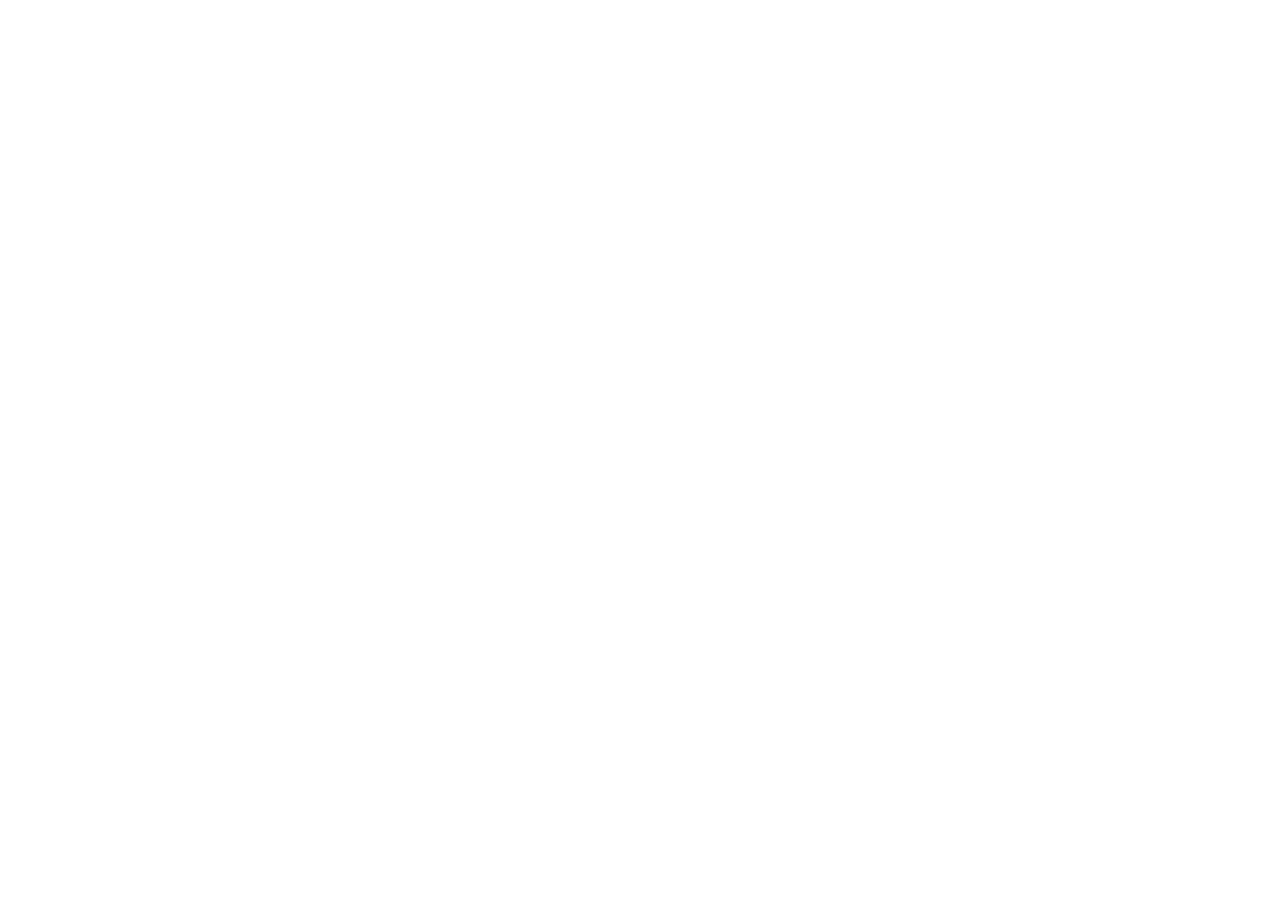
==== index.html @ 6102fb97 "first commit" ====
<!DOCTYPE html>
<html lang="en">
<head>
    <meta charset="UTF-8">
    <meta name="viewport" content="width=device-width, initial-scale=1.0">
    <title>Document</title>
    <link rel="stylesheet" href="style.css">
    <link rel="stylesheet" href="script.js">
</head>
<body>
    
</body>
</html>
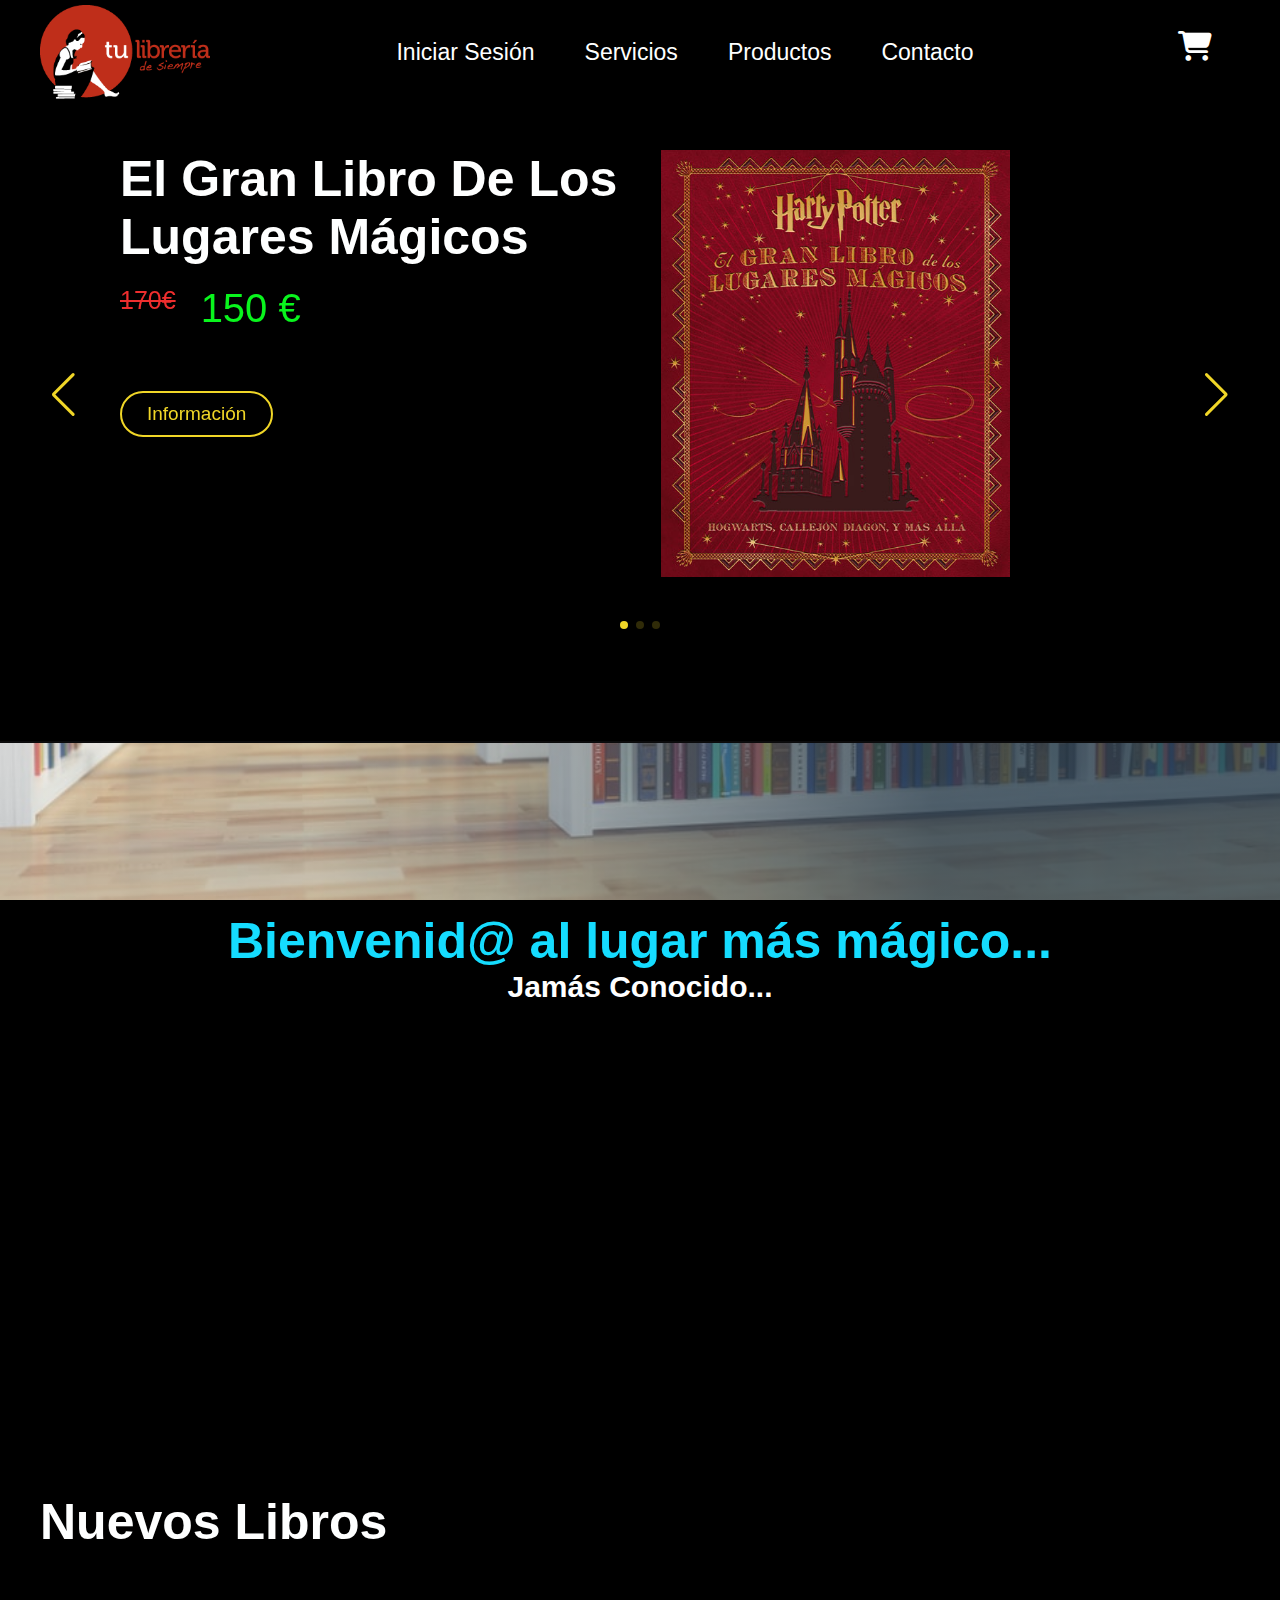
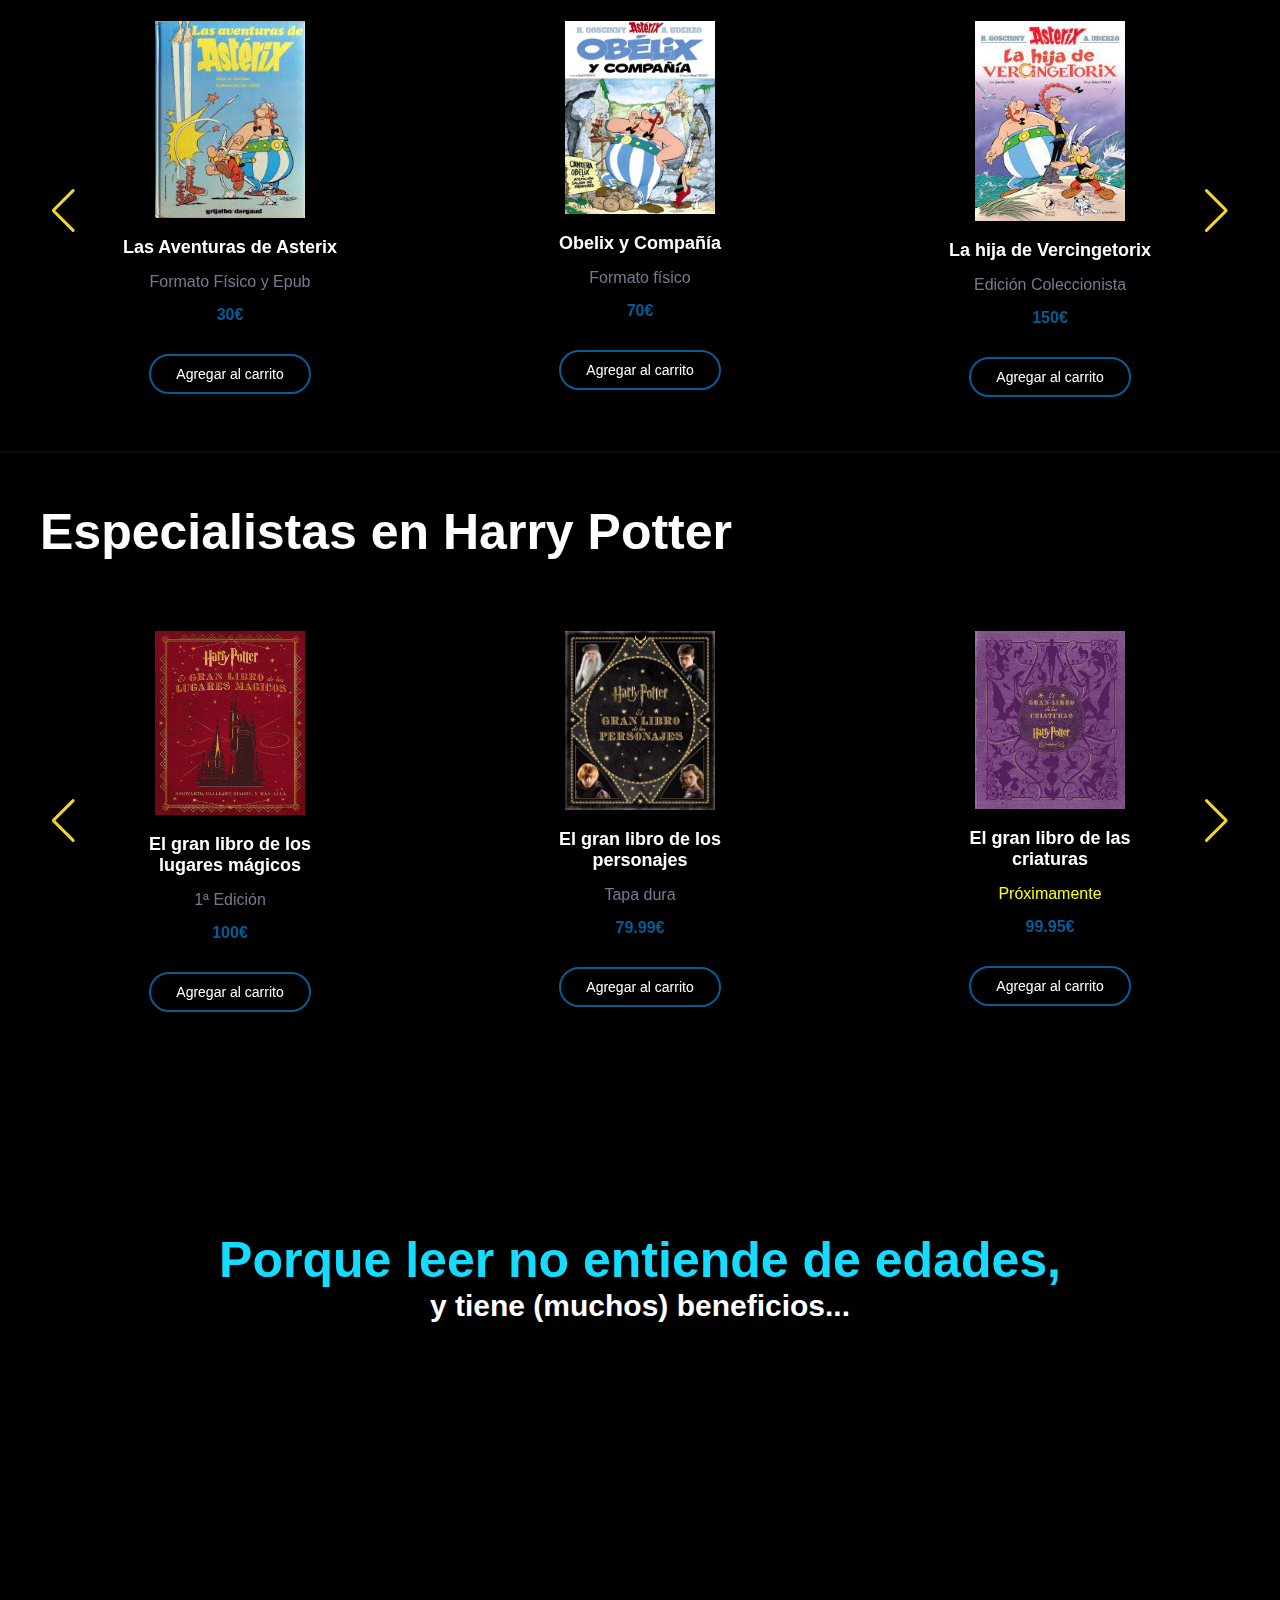
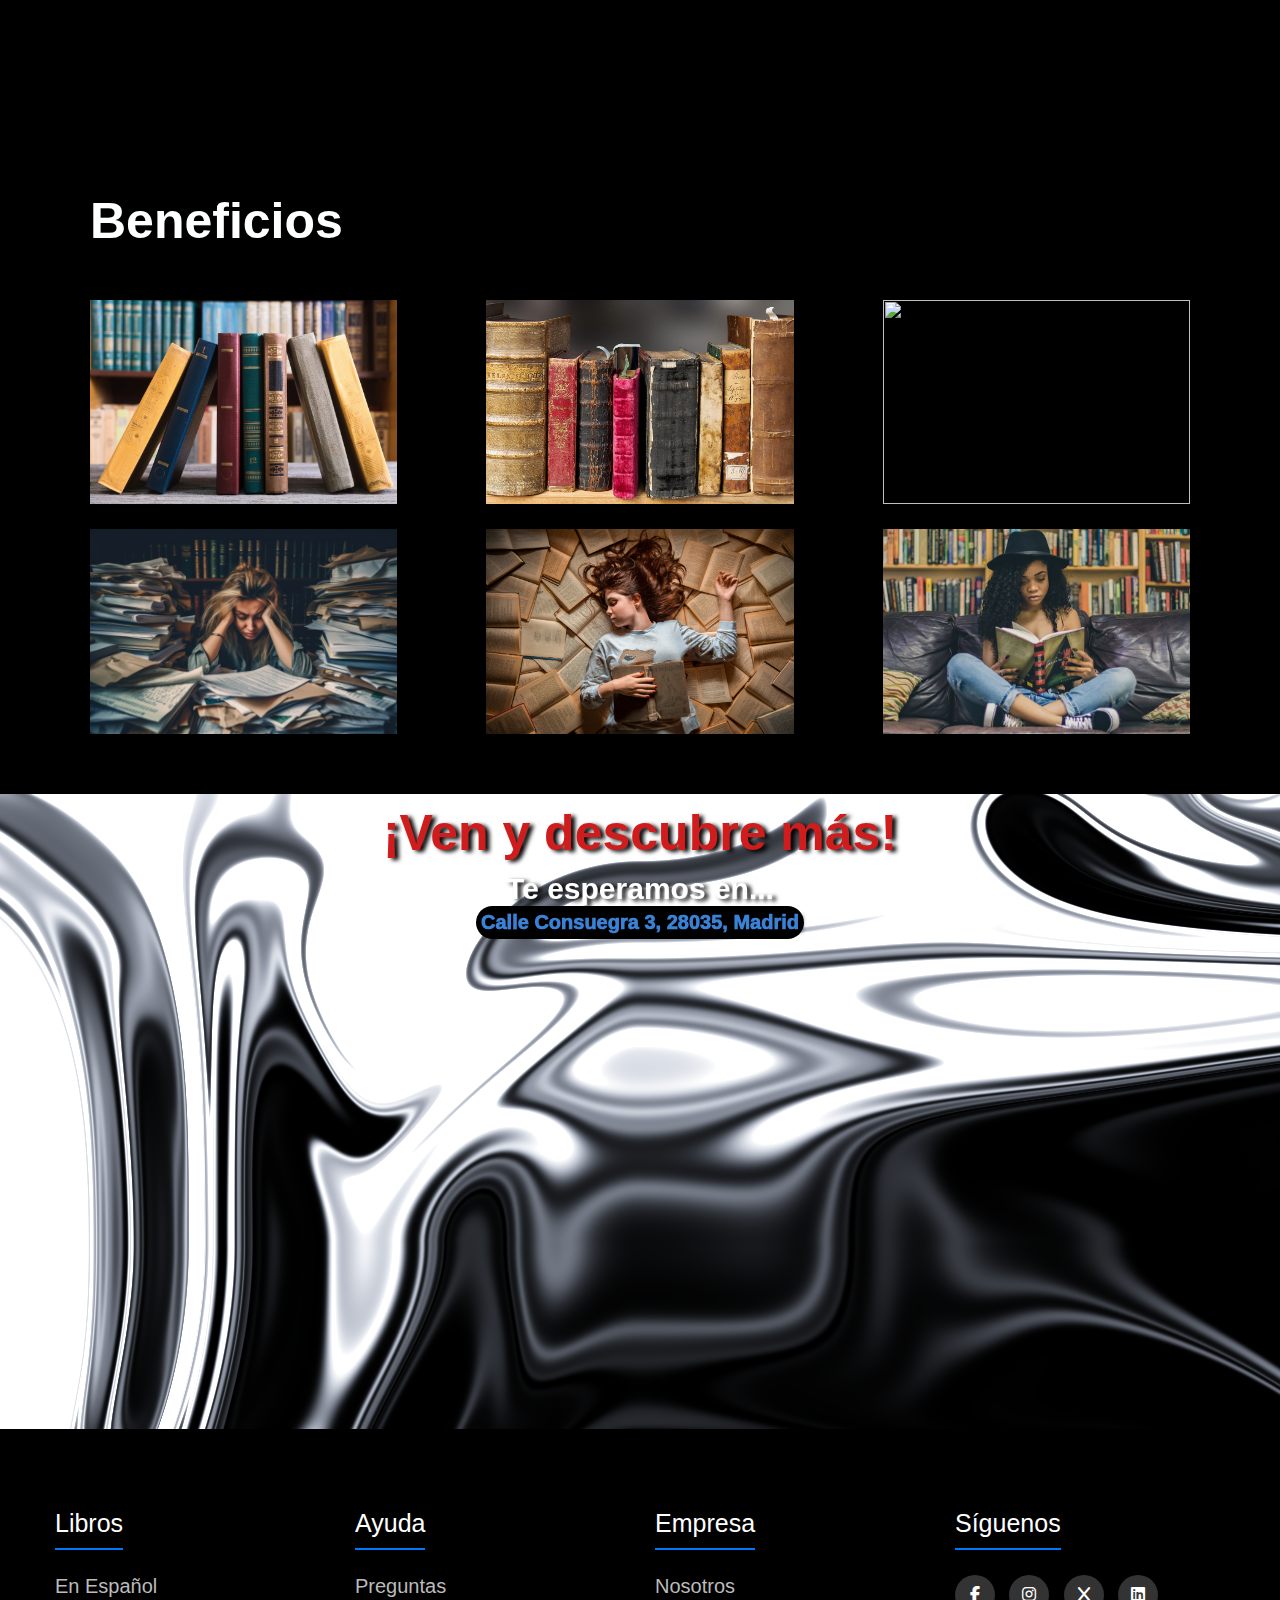
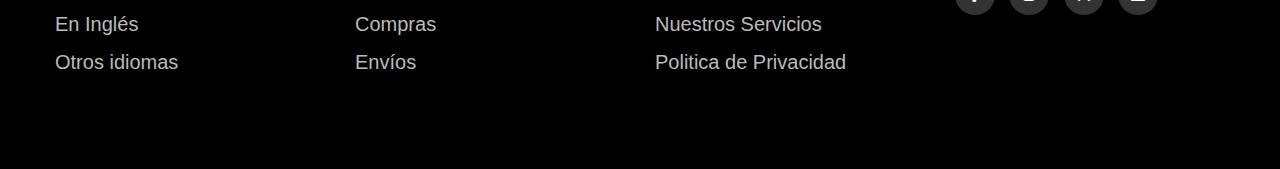
==== commit 2662c8ad: "ddddd" ====
--- a/index.html
+++ b/index.html
@@ -3,11 +3,352 @@
 <head>
     <meta charset="UTF-8">
     <meta name="viewport" content="width=device-width, initial-scale=1.0">
-    <title>Document</title>
+    <title>Página Web - Sergio Sanchez</title>
     <link rel="stylesheet" href="style.css">
-    <link rel="stylesheet" href="script.js">
+    <link rel="stylesheet" href="https://cdn.jsdelivr.net/npm/swiper/swiper-bundle.min.css">
+    <link rel="stylesheet" href="https://fonts.googleapis.com/css2?family=Open+Sans:wght@300;400;600;700;800&display=swap">
+    <link rel="stylesheet" href="https://cdnjs.cloudflare.com/ajax/libs/font-awesome/6.2.1/css/all.min.css">
+    <script src="https://cdn.jsdelivr.net/npm/swiper/swiper-bundle.min.js"></script>
 </head>
+
+
 <body>
-    
+    <header class="header">
+        <div class="menu container">
+            <a href="tienda.html" class="logo">
+                <img src="images/logo.png" alt="">
+            </a>
+            <input type="checkbox" id="menu"/>
+            <label for="menu"><img src="images/menu.png" class="menu-icono" alt=""></label>
+            <nav class="navbar">
+                <ul>
+                    <li><a href="login_y_register_FUNCIONANDO/login_o_register.php">Iniciar Sesión</a></li>
+                    <li><a href="tienda.html">Servicios</a></li>
+                    <li><a href="tienda.html">Productos</a></li>
+                    <li><a href="tienda.html">Contacto</a></li>
+                </ul>
+            </nav>
+            <div>
+                <ul>
+                    <li class="submenu">
+                        <a href="tienda.html" class="img-carrito">
+                            <i class="fas fa-shopping-cart"></i>
+                        </a>                          
+                        <div id="carrito">
+                            <table id="lista-carrito">
+                                <thead>
+                                    <p class="titulo-carrito">Productos agregados al carrito: </p>
+                                    <tr>
+                                        <th></th>
+                                    </tr>
+                                </thead>
+                                <tbody></tbody>
+                            </table>
+                                <a href="#" id="vaciar-carrito" class="btn-4">Vaciar Carrito</a>
+                                <a href="pagar.html" id="comprar-ahora" class="btn-5">Comprar Ahora</a>
+                        </div>
+                    </li>
+                </ul>
+            </div>
+        </div>
+        <div class="header-content container">
+            <div class="swiper mySwiper-1">
+                <div class="swiper-wrapper">
+                    <div class="swiper-slide">
+                        <div class="header-info">
+                            <div class="header-txt">
+                                <h1>El gran Libro de los lugares mágicos</h1>
+                                <div class="prices">
+                                    <p class="price-1">170€</p>
+                                    <p class="price-2">150 €</p>
+                                </div>
+                                <a href="tienda.html" class="btn-1">Información</a>
+                            </div>
+                            <div class="header-img">
+                                <img src="images/libro1.jpeg" alt="">
+                            </div>
+                        </div>
+                    </div>
+                    <div class="swiper-slide">
+                        <div class="header-info">
+                            <div class="header-txt">
+                                <h1>¿Lo sabes todo de Harry Potter?</h1>
+                                <div class="prices">
+                                    <p class="price-1">57€</p>
+                                    <p class="price-2">49.99 €</p>
+                                </div>
+                                <a href="tienda.html" class="btn-1">Información</a>
+                            </div>
+                            <div class="header-img">
+                                <img src="images/libro4.jpeg" alt="">
+                            </div>
+                        </div>
+                    </div>
+                    <div class="swiper-slide">
+                        <div class="header-info">
+                            <div class="header-txt">
+                                <h1>El gran libro de las criaturas</h1>
+                                <div class="prices">
+                                    <p class="price-1">75€</p>
+                                    <p class="price-2">65 €</p>
+                                </div>
+                                <a href="tienda.html" class="btn-1">Información</a>
+                            </div>
+                            <div class="header-img">
+                                <img src="images/libro3.jpeg" alt="">
+                            </div>
+                        </div>
+                    </div>
+                </div>
+                <div class="swiper-button-next"></div>
+                <div class="swiper-button-prev"></div>
+                <div class="swiper-pagination"></div>
+            </div>
+        </div>
+    </header>
+    <hr>
+    <main>
+        <section class="section4">
+            <div class="textos-section4">
+                <h1>Bienvenid@ al lugar más mágico...</h1>
+                <h2>Jamás Conocido...</h2>
+            </div>
+            <div class="wave" style="height: 150px; overflow: hidden;">
+                <svg viewBox="0 0 500 150" preserveAspectRatio="none"
+                    style="height: 100%; width: 100%;">
+                    <path d="M0.00,49.98 C150.00,150.00 349.20,-50.00 500.00,49.98 L500.00,150.00 L0.00,150.00 Z"
+                        style="stroke: none; fill: #000000;">
+                    </path>
+                </svg>
+            </div>
+        </section>
+        <section class="products container" id="lista-2">
+            <h2>Nuevos Libros</h2>
+            <div class="swiper mySwiper-2">
+                <div class="swiper-wrapper">
+                    <div class="swiper-slide">
+                        <div class="product">
+                            <img src="images/libro5.jpg" alt="">
+                            <div class="product-txt">
+                                <h3>Las Aventuras de Asterix</h3>
+                                <p>Formato Físico y Epub</p>
+                                <p class="precio" >30€</p>
+                                <a href="#" class="agregar-carrito btn-3" data-id="5" >Agregar al carrito</a>
+                            </div>
+                        </div>
+                    </div>
+                    <div class="swiper-slide">
+                        <div class="product">
+                            <img src="images/libro6.jpg" alt="">
+                            <div class="product-txt">
+                                <h3>Obelix y Compañía</h3>
+                                <p>Formato físico</p>
+                                <p class="precio" >70€</p>
+                                <a href="#" class="agregar-carrito btn-3" data-id="6" >Agregar al carrito</a>
+                            </div>
+                        </div>
+                    </div>
+                    <div class="swiper-slide">
+                        <div class="product">
+                            <img src="images/libro7.jpg" alt="">
+                            <div class="product-txt">
+                                <h3>La hija de Vercingetorix</h3>
+                                <p>Edición Coleccionista</p>
+                                <p class="precio" >150€</p>
+                                <a href="#" class="agregar-carrito btn-3" data-id="7" >Agregar al carrito</a>
+                            </div>
+                        </div>
+                    </div>
+                    <div class="swiper-slide">
+                        <div class="product">
+                            <img src="images/libro8.jpg" alt="">
+                            <div class="product-txt">
+                                <h3>Asterix en Hispania</h3>
+                                <p style="color: red !important;">Agotado</p>
+                                <p class="precio" > 10€ </p>
+                                <a href="#" class="agregar-carrito btn-3" data-id="8" >Agregar al carrito</a>
+                            </div>
+                        </div>
+                    </div>
+                </div>
+                <div class="swiper-button-next"></div>
+                <div class="swiper-button-prev"></div>
+            </div>
+        </section>  
+        <hr>
+        <section class="products container" id="lista-3">
+            <h2>Especialistas en Harry Potter </h2>
+            <div class="swiper mySwiper-2">
+                <div class="swiper-wrapper">
+                    <div class="swiper-slide">
+                        <div class="product">
+                            <img src="images/libro1.jpeg" alt="">
+                            <div class="product-txt">
+                                <h3>El gran libro de los lugares mágicos</h3>
+                                <p>1ª Edición</p>
+                                <p class="precio" >100€</p>
+                                <a href="#" class="agregar-carrito btn-3" data-id="9" >Agregar al carrito</a>
+                            </div>
+                        </div>
+                    </div>
+                    <div class="swiper-slide">
+                        <div class="product">
+                            <img src="images/libro2.jpeg" alt="">
+                            <div class="product-txt">
+                                <h3>El gran libro de los personajes</h3>
+                                <p>Tapa dura</p>
+                                <p class="precio" >79.99€</p>
+                                <a href="#" class="agregar-carrito btn-3" data-id="10" >Agregar al carrito</a>
+                            </div>
+                        </div>
+                    </div>
+                    <div class="swiper-slide">
+                        <div class="product">
+                            <img src="images/libro3.jpeg" alt="">
+                            <div class="product-txt">
+                                <h3>El gran libro de las criaturas</h3>
+                                <p style="color: yellow;">Próximamente</p>
+                                <p class="precio" >99.95€</p>
+                                <a href="#" class="agregar-carrito btn-3" data-id="11" >Agregar al carrito</a>
+                            </div>
+                        </div>
+                    </div>
+                    <div class="swiper-slide">
+                        <div class="product">
+                            <img src="images/libro4.jpeg" alt="">
+                            <div class="product-txt">
+                                <h3>¿Lo sabes todo de Harry Potter?</h3>
+                                <p>Para toda la familia</p>
+                                <p class="precio" >49.95€</p>
+                                <a href="#" class="agregar-carrito btn-3" data-id="12" >Agregar al carrito</a>
+                            </div>
+                        </div>
+                    </div>
+                </div>
+                <div class="swiper-button-next"></div>
+                <div class="swiper-button-prev"></div>
+            </div>
+        </section>  
+        <section class="section4">
+            <div class="textos-section4">
+                <h1>Porque leer no entiende de edades,</h1>
+                <h2>y tiene (muchos)  beneficios...</h2>
+            </div>
+            <div class="wave" style="height: 150px; overflow: hidden;">
+                <svg viewBox="0 0 500 150" preserveAspectRatio="none"
+                    style="height: 100%; width: 100%;">
+                    <path d="M0.00,49.98 C150.00,150.00 349.20,-50.00 500.00,49.98 L500.00,150.00 L0.00,150.00 Z"
+                        style="stroke: none; fill: #000000;">
+                    </path>
+                </svg>
+            </div>
+        </section>
+        <section class="portafolio">
+            <h2>Beneficios</h2>
+            <div class="galeria-port">
+                <div class="imagen-port">
+                    <img src="images/descarga5.jpg" alt="">
+                    <div class="hover-galeria">
+                        <img src="images/icono1.png" alt="">
+                        <p>Más Cultura</p>
+                    </div>
+                </div>
+                <div class="imagen-port">
+                    <img src="images/descarga2.jpg" alt="">
+                    <div class="hover-galeria">
+                        <img src="images/icono1.png" alt="">
+                        <p>Más Vocabulario</p>
+                    </div>
+                </div>
+                <div class="imagen-port">
+                    <img src="images/descarga3.jpg" alt="">
+                    <div class="hover-galeria">
+                        <img src="images/icono1.png" alt="">
+                        <p>Mayor Comprensión</p>
+                    </div>
+                </div>
+            </div>
+        </section>
+        <section class="portafolio2">
+            <div class="galeria-port2">
+                <div class="imagen-port2">
+                    <img src="images/descarga4.jpg" alt="">
+                    <div class="hover-galeria2">
+                        <img src="images/icono1.png" alt="">
+                        <p>Reducción de estrés</p>
+                    </div>
+                </div>
+                <div class="imagen-port2">
+                    <img src="images/descarga.jpeg" alt="">
+                    <div class="hover-galeria2">
+                        <img src="images/icono1.png" alt="">
+                        <p>Mayor imaginacion</p>
+                    </div>
+                </div>
+                <div class="imagen-port2">
+                    <img src="images/descarga6.jpg" alt="">
+                    <div class="hover-galeria2">
+                        <img src="images/icono1.png" alt="">
+                        <p>Apoyo a la cultura</p>
+                    </div>
+                </div>
+            </div>
+        </section>
+        <div id="animated-section">
+            <section class="section8">
+                <div class="content">
+                    <h1>¡Ven y descubre más!</h1>
+                    <h2>Te esperamos en...</h2>
+                    <h3 class="address">Calle Consuegra 3, 28035, Madrid</h3>
+                    <div class="mapa">
+                        <iframe src="https://www.google.com/maps/embed?pb=!1m18!1m12!1m3!1d3035.020749417176!2d-3.6791206245919152!3d40.47480597143029!2m3!1f0!2f0!3f0!3m2!1i1024!2i768!4f13.1!3m3!1m2!1s0xd4229475fc7e749%3A0x71a6fb4707b13a23!2sC.%20Consuegra%2C%203%2C%2028036%20Madrid!5e0!3m2!1ses!2ses!4v1695728533271!5m2!1ses!2ses" 
+                            width="600" height="450" style="border:0;" allowfullscreen="" loading="lazy" referrerpolicy="no-referrer-when-downgrade">
+                        </iframe>
+                    </div>
+                </div>
+            </section>
+        </div>  
+    </main>
+    <footer class="footer">
+        <div class="container">
+            <div class="footer-row">
+                <div class="footer-links">
+                    <h4>Libros</h4>
+                    <ul>
+                        <li><a href="tienda.html">En Español</a></li>
+                        <li><a href="tienda.html">En Inglés</a></li>
+                        <li><a href="tienda.html">Otros idiomas</a></li>
+                    </ul>
+                </div>
+                <div class="footer-links"">
+                    <h4>Ayuda</h4>
+                    <ul>
+                        <li><a href="tienda.html">Preguntas</a></li>
+                        <li><a href="tienda.html">Compras</a></li>
+                        <li><a href="tienda.html">Envíos</a></li>
+                    </ul>
+                </div>
+                <div class="footer-links">
+                    <h4>Empresa</h4>
+                    <ul>
+                        <li><a href="tienda.html">Nosotros</a></li>
+                        <li><a href="tienda.html">Nuestros Servicios</a></li>
+                        <li><a href="tienda.html">Politica de Privacidad</a></li>
+                    </ul>
+                </div>
+                <div class="footer-links social-links">
+                    <h4>Síguenos</h4>
+                    <div>
+                        <a href="https://www.instagram.com/ssanchez_dlp/"><i class="fab fa-facebook-f"></i></a>
+                        <a href="https://www.instagram.com/ssanchez_dlp/"><i class="fab fa-instagram"></i></a>
+                        <a href="https://www.linkedin.com/in/sergio-s%C3%A1nchez-de-la-pe%C3%B1a-3b475a202/"><i class="fab fa-x"></i></a>
+                        <a href="https://www.linkedin.com/in/sergio-s%C3%A1nchez-de-la-pe%C3%B1a-3b475a202/"><i class="fab fa-linkedin"></i></a>
+                    </div>
+                </div>
+            </div>
+        </div>
+    </footer>
+    <script src="https://cdn.jsdelivr.net/npm/swiper/swiper-bundle.min.js"></script>
+    <script src="script.js"></script>
 </body>
 </html>--- a/style.css
+++ b/style.css
@@ -0,0 +1,851 @@
+*{
+    margin: 0;
+    padding: 0;
+    box-sizing: border-box;
+    text-decoration: none;
+    list-style: none;
+}
+
+body{
+    background-color: #000000;
+    font-family: 'Poppins', sans-serif;
+}
+
+.container{
+    max-width: 1200px;
+    margin: 0 auto;
+}
+
+.header{
+    display: flex;
+    align-items: center;
+    min-height: 70vh;
+}
+
+.logo img{
+    width: 170px;
+    height: auto;
+    padding-top: 5px;
+}
+
+
+.swiper-slide{
+    padding: 0 80px 0 80px;
+    display: flex;
+    justify-content: center;
+    align-items: center;
+}
+
+.swiper-button-prev::after{
+    font-size: 25px;
+}
+
+.swiper-button-next::after{
+    font-size: 25px;
+}
+
+.swiper-button-prev{
+    color: #f0d627 !important;
+}
+
+.swiper-button-next{
+    color: #f0d627 !important;
+}
+
+.swiper-pagination-bullet{
+    background-color: #f0d627 !important;
+    opacity: 1;
+}
+
+
+.menu{
+    position: absolute;
+    top: 0;
+    left: 0;
+    right: 0;
+    display: flex;
+    align-items: center;
+    justify-content: space-between;
+    z-index: 1000;
+}
+
+
+.logo{
+    font-size: 25px;
+    color: #7270EC;
+    text-transform: uppercase;
+    font-weight: 800;
+}
+
+.menu .navbar ul li {
+    position: relative;
+    float: left;
+}
+
+
+.menu .navbar ul li a {
+    font-size: 23px;
+    padding: 25px;
+    color: #FEFFFF;
+    text-decoration: none;
+    position: relative;
+}
+
+.navbar ul li a::before{
+    content: "";
+    position: absolute;
+    left: 0;
+    bottom: -1px;
+    width: 0;
+    height: 2px;
+    background-color:#f0d627;
+    transition: width 0.3s ease-out;
+}
+
+.navbar a:hover::before{
+    width: 100%;
+}
+
+
+.menu .navbar ul li a:hover{
+    color: #f0d627;
+    margin-left: 6px;
+}
+
+
+#menu{
+    display: none;
+}
+
+
+.menu-icono{
+    width: 25px;
+}
+
+.menu label{
+    cursor: pointer;
+    display: none;
+}
+
+.submenu{
+    position: relative;
+}
+
+.submenu #carrito{
+    display: none;
+}
+
+.submenu:hover #carrito{
+    display: block;
+    position: absolute;
+    right: 0;
+    backdrop-filter: blur(10px);
+    top: 100%;
+    z-index: 1;
+    background-color: #4E4B5076;
+    padding: 20px;
+    min-width: 400px;
+}
+
+#img-carrito{
+    cursor: pointer;
+}
+
+
+
+.img-carrito{
+    display: inline-block;
+    font-size: 30px;
+    min-height: 70px;
+    width: 70px;
+    line-height: 70px;
+    background-color: #00000033;
+    margin: 0 10px 10px 0;
+    text-align: center;
+    border-radius: 50%;
+    color: white;
+    transition: all 0.25s ease;
+}
+
+.img-carrito:hover{
+    background-color: #f0d627;
+    color: #000000;
+}
+
+
+
+
+table{
+    width: 100%;
+}
+
+th, td{
+    color: #FEFFFF;
+}
+
+.titulo-carrito{
+    color: #FEFFFF;
+    font-weight: 600;
+}
+
+.borrar{
+    background-color: #e54d4d;
+    border-radius: 50px;
+    padding: 5px 10px;
+    text-decoration: none;
+    color: #FEFFFF;
+    font-weight: 600;
+}
+
+.borrar:hover{
+    color: #e54d4d;
+    background-color: #FEFFFF;
+    cursor: pointer;
+}
+
+.header-content{
+    padding: 150px 0 100px 0;
+}
+
+.header-info{
+    display: flex;
+    justify-content: space-between;
+}
+
+.header-txt{
+    width: 48%;
+}
+
+.header-img{
+    width: 48%;
+}
+
+.header-img img {
+    max-width: 70%; 
+    padding-bottom: 60px;
+    height: auto; 
+}
+
+.header-txt h1{
+    font-size: 50px;
+    color: #FEFFFF;
+    text-transform: capitalize;
+}
+
+.prices{
+    display: flex;
+    margin: 20px 0;
+}
+
+.price-1{
+    font-size: 25px;
+    color: #ef2e2e;
+    text-decoration: line-through;
+    margin-right: 25px;
+}
+
+
+.price-2{
+    font-size: 40px;
+    color: #09f51d !important;
+}
+
+.btn-1{
+    display: inline-block;
+    background-color: #000000;
+    color: #f0d627;
+    font-size: 19px;
+    padding: 10px 25px;
+    border-radius: 25px;
+    margin-top: 40px;
+    border: 2px solid #f0d627;
+}
+
+.btn-1:hover{
+    background-color: #f0d627;
+    color: #000000;
+}
+
+
+
+hr{
+
+    border: 1px solid #7A7B8F16;
+}
+
+.promos{
+    padding: 50px 0;
+    text-align: center;
+}
+
+.promos h2{
+    font-size: 50px;
+    color: #FEFFFF;
+    margin-bottom: 35px;
+}
+
+.products{
+    padding: 50px 0;
+}
+
+.products h2{
+    font-size: 50px;
+    color: #FEFFFF;
+    margin-bottom: 70px;
+}
+
+.product{
+    text-align: center;
+}
+
+.product img{
+    width: 150px;
+    margin-bottom: 15px;
+}
+
+.product-txt h3{
+    font-size: 18px;
+    color: #FEFFFF;
+    margin-bottom: 15px;
+}
+
+.product-txt p{
+    color: #747B8F;
+    font-size: 16px;
+    margin-bottom: 15px;
+}
+
+.precio{
+    color: #065c95 !important;
+    font-weight: 600;
+}
+
+.btn-3{
+    display: inline-block;
+    padding: 10px 25px;
+    font-size: 14px;
+    color:#FEFFFF;
+    border: 2px solid #065c95;
+    border-radius: 25px;
+    margin-top: 15px;
+    
+}
+
+.btn-3:hover{
+    background-color: #065c95;
+    
+    
+
+}
+
+.btn-4{
+    display: inline-block;
+    padding: 10px 25px;
+    font-size: 14px;
+    color:#FEFFFF;
+    border: 1px solid #FEFFFF;
+    border-radius: 25px;
+    margin-top: 15px;
+    
+}
+
+.btn-4:hover{
+    background-color: #e54d4d ;
+}
+
+.btn-5{
+    display: inline-block;
+    padding: 10px 25px;
+    font-size: 14px;
+    color:#FEFFFF;
+    border: 1px solid #FEFFFF;
+    border-radius: 25px;
+    margin-top: 15px;
+    margin-left: 73px;
+}
+
+.btn-5:hover{
+    background-color:#24b730 ;
+}
+
+
+
+
+@media(max-width:991px){
+    .menu{
+        padding: 20px;
+    }
+
+    .menu label{
+        display: initial;
+    }
+
+    .menu .navbar{
+        position: absolute;
+        top: 100%;
+        left: 0;
+        right: 0;
+        background-color: #181818;
+        display: none;
+    }
+
+    .menu .navbar ul li{
+        width: 100%;
+    }
+
+    #menu:checked ~ .navbar{
+        display: initial;
+    }
+
+    .logo{
+        display: none;
+    }
+
+    .submenu:hover #carrito{
+        min-width: 100%;
+    }
+
+    .mySwiper-1{
+        width: 300px;
+    }
+
+    .swiper-slide{
+        padding: 0 30px 50px 30px;
+    }
+
+    .header-content{
+        padding: 100px 0 0 0;
+    }
+
+    .header-info{
+        padding: 0;
+        flex-direction: column;
+        text-align: center;
+    }
+
+    .header-txt{
+        width: 100%;
+    }
+
+    .header.txt h1{
+        font-size: 40px;
+    }
+
+    .header-img{
+        width: 100%;
+    }
+
+    .header-img img{
+        width: 200px;
+    }
+
+    .prices{
+        flex-direction: column;
+    }
+    
+    .price-1{
+        margin: 0;
+    }
+
+    .btn-1{
+        margin: 20px 0;
+    }
+    
+    .promos{
+        padding: 30px;
+    }
+        
+    .promos h2{
+        font-size: 40pX;
+        margin-bottom: 0;
+    }
+    
+    .products{
+        padding: 30px;
+    }
+
+    products h2{
+        font-size: 40px;
+        margin-bottom: 40px;
+    }
+
+    #vaciar-carrito,
+    #comprar-ahora {
+        display: inline-block;
+        margin-left: 0; 
+    }
+}
+
+
+
+
+
+
+
+
+
+
+
+.section4{
+    width: 100%;
+    height: 700px;
+    background: #0077ff; 
+    background: -webkit-linear-gradient(90deg, rgba(215, 210, 204, 0.3) 25%, rgba(48, 67, 82, 0.8) 73%), url(images/biblioteca.jpg);
+    background: linear-gradient(90deg, rgba(215, 210, 204, 0.3) 25%, rgba(48, 67, 82, 0.8) 73%), url(images/biblioteca.jpg);
+    background-size: cover;
+    background-attachment: fixed;
+    position: relative;
+}
+
+
+.textos-section4{
+    display: flex;
+    height: 430px;
+    width: 100%;
+    align-items: center;
+    justify-content: center;
+    flex-direction: column;
+    text-align: center;
+}
+
+.textos-section4 h1{
+    font-size: 50px;
+    color: #15dcff;
+    text-shadow: 4px 2px 4px rgba(0, 0, 0, 1);
+}
+
+.textos-section4 h2{
+    font-size: 30px;
+    font-weight: 6000;
+    color: #ffffff;
+    text-shadow: 4px 2px 4px rgba(0, 0, 0, 2);
+}
+
+
+.wave{
+    position: absolute;
+    bottom: 0;
+    width: 100%;
+    margin-top: 20px;
+}
+
+
+.portafolio h2{
+    font-size: 50px;
+    color: #FEFFFF;
+    margin-bottom: 50px;
+    margin-top: 30px;
+    margin-left: 90px;
+}
+
+
+.galeria-port{
+    display: flex;
+    justify-content: space-evenly;
+    flex-wrap: wrap;
+}
+
+.imagen-port{
+    width: 24%;
+    margin-bottom: 10px;
+    overflow: hidden;
+    position: relative;
+    cursor: pointer;
+    box-shadow: 0 0 6px 0 rgba(0, 0, 0, .5);
+}
+
+.imagen-port img{
+    width: 100%;
+    height: 100%;
+    object-fit: cover;
+    display: block;
+}
+
+.hover-galeria{
+    position: absolute;
+    width: 100%;
+    height: 100%;
+    top: 0;
+    transform: scale(0);
+    background: hsla(218, 91%, 27%, 0.7);
+    transition: transform .5s;
+    display: flex;
+    justify-content: center;
+    align-items: center;
+    flex-direction: column;
+}
+
+.hover-galeria img{
+    width: 150px;
+}
+
+.hover-galeria p{
+    color: #fff;
+    font-size: 25px;
+    margin-bottom: 25px;
+}
+
+.imagen-port:hover .hover-galeria{
+    transform: scale(1);
+}
+
+@media only screen and (max-width: 991px){
+    .portafolio {
+        flex-direction: column;
+        align-items: center;
+    }
+
+    .imagen-port {
+        width: auto;
+    }
+}
+
+
+
+
+
+
+.portafolio2{
+    padding-top: 15px;
+    padding-bottom: 50px;
+}
+
+
+.galeria-port2{
+    display: flex;
+    justify-content: space-evenly;
+    flex-wrap: wrap;
+}
+
+.imagen-port2{
+    width: 24%;
+    margin-bottom: 10px;
+    overflow: hidden;
+    position: relative;
+    cursor: pointer;
+    box-shadow: 0 0 6px 0 rgba(0, 0, 0, .5);
+}
+
+.imagen-port2 > img{
+    width: 100%;
+    height: 100%;
+    object-fit: cover;
+    display: block;
+}
+
+.hover-galeria2{
+    position: absolute;
+    width: 100%;
+    height: 100%;
+    top: 0;
+    transform: scale(0);
+    background: hsla(218, 91%, 27%, 0.7);
+    transition: transform .5s;
+    display: flex;
+    justify-content: center;
+    align-items: center;
+    flex-direction: column;
+}
+
+.hover-galeria2 img{
+    width: 150px;
+}
+
+.hover-galeria2 p{
+    color: #fff;
+    font-size: 25px;
+    padding-bottom: 25px;
+}
+
+.imagen-port2:hover .hover-galeria2{
+    transform: scale(1);
+}
+
+
+@media only screen and (max-width: 991px){
+    .portafolio2 {
+        flex-direction: column;
+        align-items: center;
+    }
+
+    .imagen-port2 {
+        width: auto;
+    }
+}
+
+
+.section8 {
+    display: flex;
+    justify-content: center; 
+    align-items: center; 
+    z-index: 200;
+}
+
+.content {
+    display: block;
+    text-align: center;
+    z-index: 200;
+}
+
+
+
+.content h1{
+    margin-top: 10px;
+    font-size: 50px;
+    color: #cf1c1c;
+    text-shadow: 4px 2px 4px rgba(0, 0, 0, 1);
+}
+
+.content h2{
+    font-size: 30px;
+    font-weight: 6000;
+    color: #ffffff;
+    text-shadow: 4px 2px 4px rgba(0, 0, 0, 2);
+    padding-top: 10px;
+}
+
+.content h3{
+    font-size: 20px;
+    font-weight: 1000;
+    color: #3a82d5;
+    text-shadow: 4px 2px 4px rgb(0, 0, 0, 2);
+    border-radius: 25px;
+    background-color: #000000;
+    display: inline-block;
+    padding: 5px;
+}
+
+.mapa {
+    display: flex;
+    justify-content: center;
+    align-items: center;
+    margin-top: 20px;
+}
+
+@media (max-width: 991px) {
+    .section8 .mapa {
+        margin-bottom: 30px; 
+    }
+
+    .section8 .mapa iframe {
+        height: 200px; 
+    }
+}
+
+@media (max-width: 932px) {
+    .section8 .mapa {
+        margin-bottom: 30px; 
+    }
+
+    .address{
+
+        margin-top: 30px;
+    }
+    .section8 .mapa iframe {
+        height: 200px;
+        width: fit-content; 
+    }
+}
+
+.footer{
+    background-color: #000000;
+    padding: 80px 0;
+}
+
+.footer-row{
+
+    display: flex;
+    flex-wrap: wrap;
+}
+
+.footer-links{
+    width: 25%;
+    padding: 0 15px;
+}
+
+
+.footer-links h4{
+    font-size: 25px;
+    color: white;
+    margin-bottom: 25px;
+    font-weight: 500;
+    border-bottom: 2px solid #0077ff;
+    padding-bottom: 10px;
+    display: inline-block;
+}
+
+
+.footer-links ul li a{
+    font-size: 20px;
+    text-decoration: none;
+    color: #BBBBBB;
+    display: block;
+    margin-bottom: 15px;
+    transition: all .3s ease;
+}
+
+.footer-links ul li a:hover{
+    color: white;
+    padding-left: 6px;
+}
+
+
+.social-links a{
+
+    display: inline-block;
+    min-height: 40px;
+    width: 40px;
+    background-color: #ffffff33;
+    margin: 0 10px 10px 0;
+    text-align: center;
+    line-height: 40px;
+    border-radius: 50%;
+    color: white;
+    transition: all .5s ease;
+}
+
+.social-links a:hover{
+
+    background-color: #00C3FF;
+}
+
+
+@media(max-width:991px){
+
+    .footer-row{
+        text-align: center;
+    }
+
+    .footer-links{
+        width: 100%;
+        margin-bottom: 30px;
+    }
+}
+
+
+
+/* -------------------------------------------------- */
+
+#animated-section{
+    position: relative;
+    margin: 0;
+    overflow: hidden;
+    height: fit-content;
+    padding-bottom: 20px;
+}
+
+canvas{
+    position: absolute;
+    top: 0;
+    left: 0;
+    width: 100%;
+    height: auto;
+    object-fit: contain;
+    z-index: 1;
+}
+  
+
+  
+  
+  
+  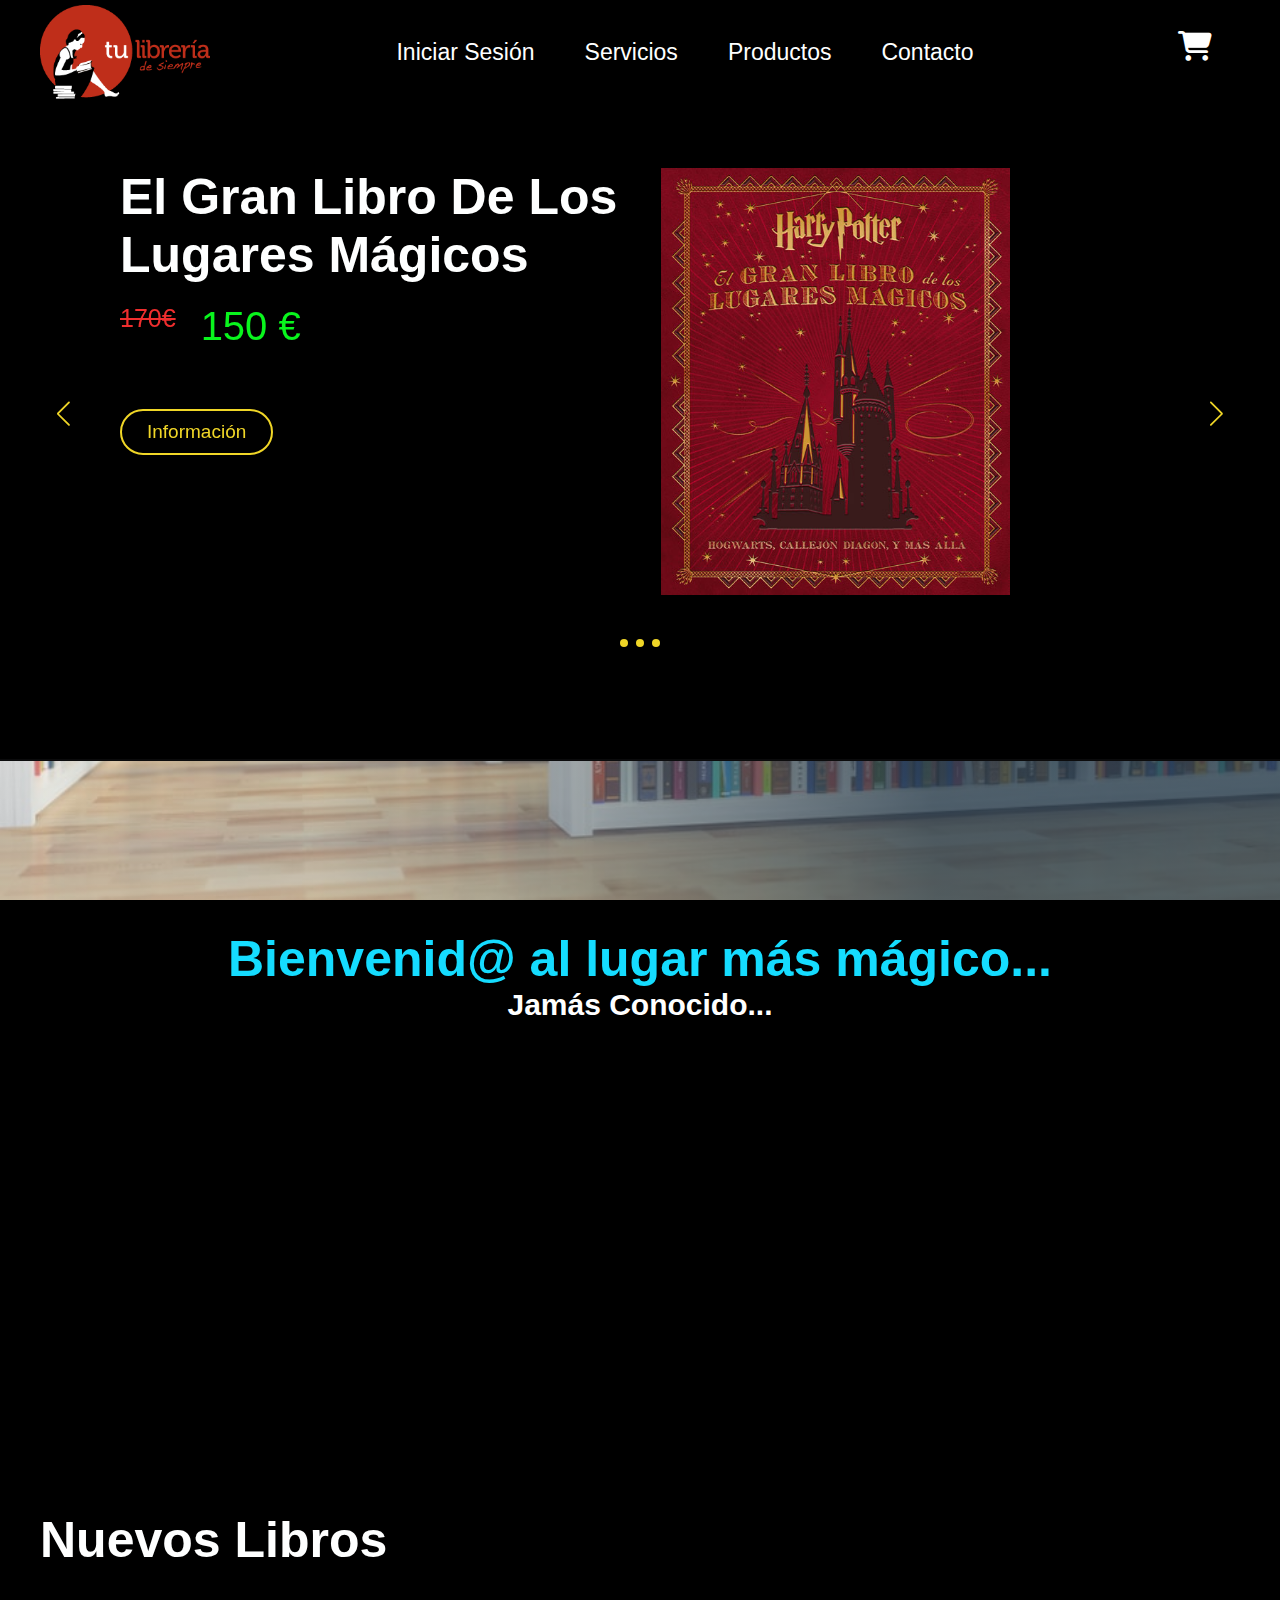
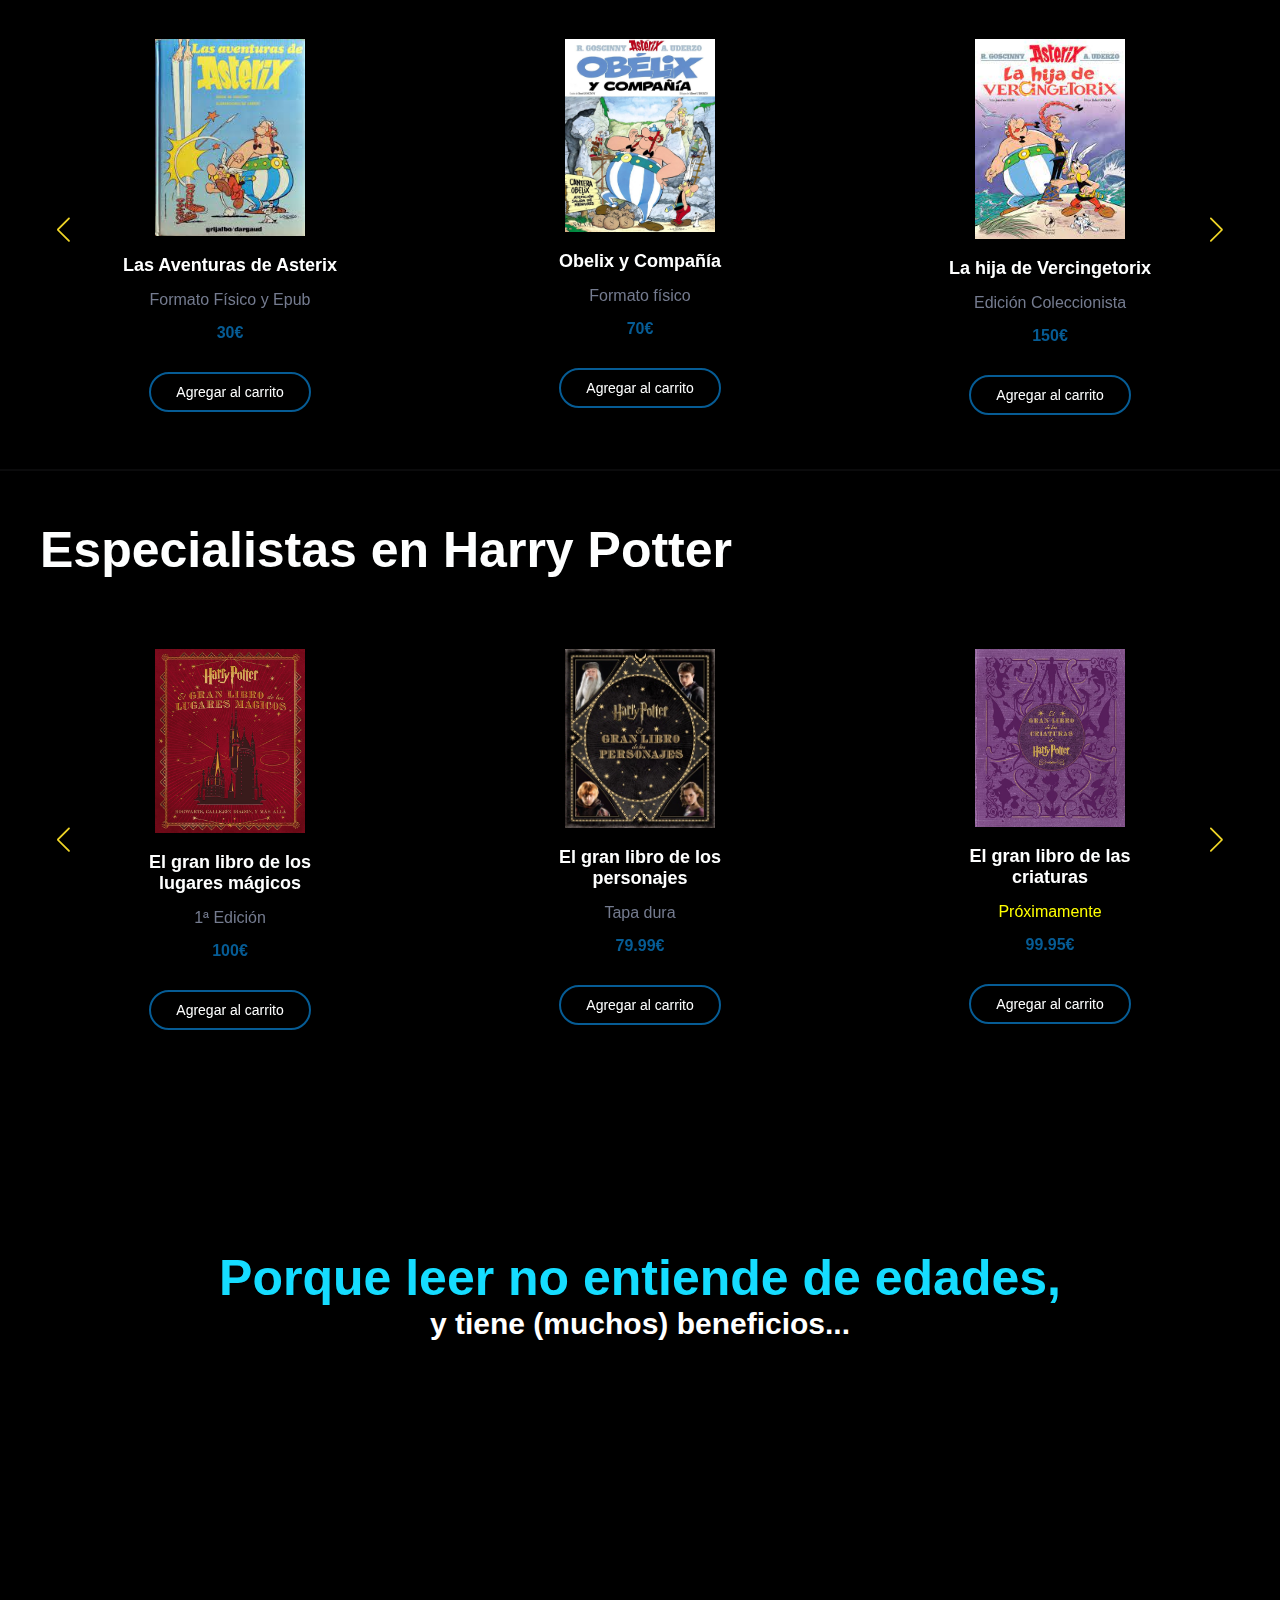
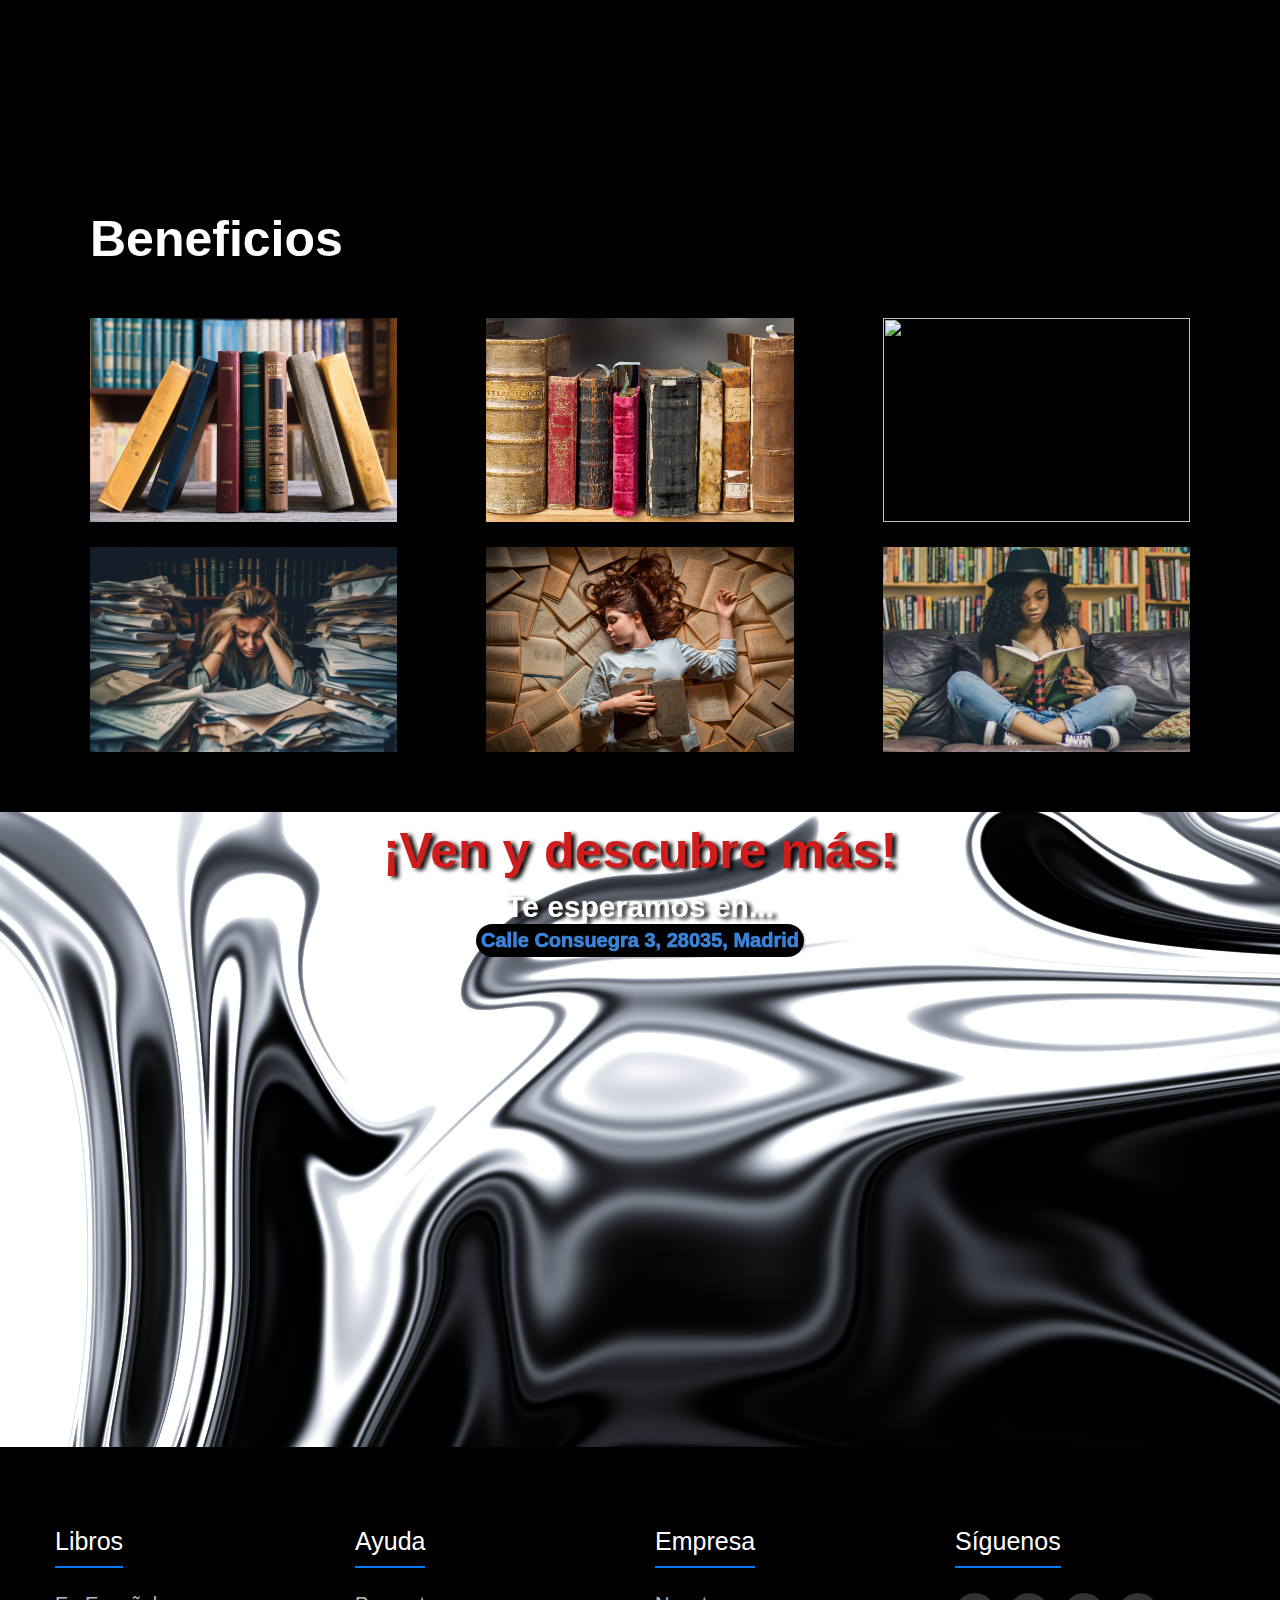
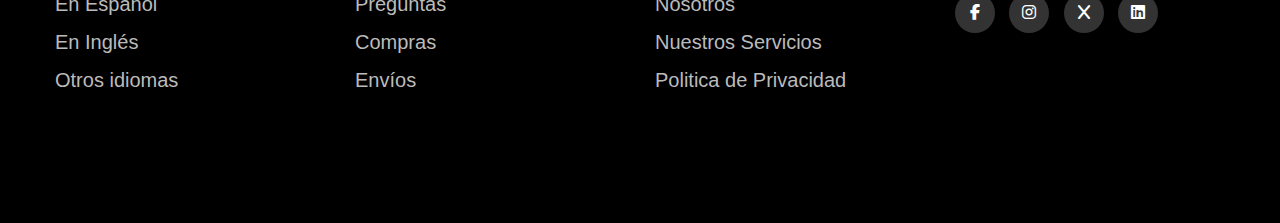
==== commit 1128a9bc: "Your commit message" ====
--- a/index.html
+++ b/index.html
@@ -3,6 +3,7 @@
 <head>
     <meta charset="UTF-8">
     <meta name="viewport" content="width=device-width, initial-scale=1.0">
+<<<<<<< HEAD
     <title>Página Web - Sergio Sanchez</title>
     <link rel="stylesheet" href="style.css">
     <link rel="stylesheet" href="https://cdn.jsdelivr.net/npm/swiper/swiper-bundle.min.css">
@@ -350,5 +351,18 @@
     </footer>
     <script src="https://cdn.jsdelivr.net/npm/swiper/swiper-bundle.min.js"></script>
     <script src="script.js"></script>
+=======
+    <title>Document</title>
+    <link rel="stylesheet" href="style.css">
+    <link rel="stylesheet" href="script.js">
+</head>
+<body>
+    
+
+
+    <section></section>
+
+    <section></section>
+>>>>>>> 222a7eb568803d8ac8287fb209d4eeeae12e0976
 </body>
 </html>